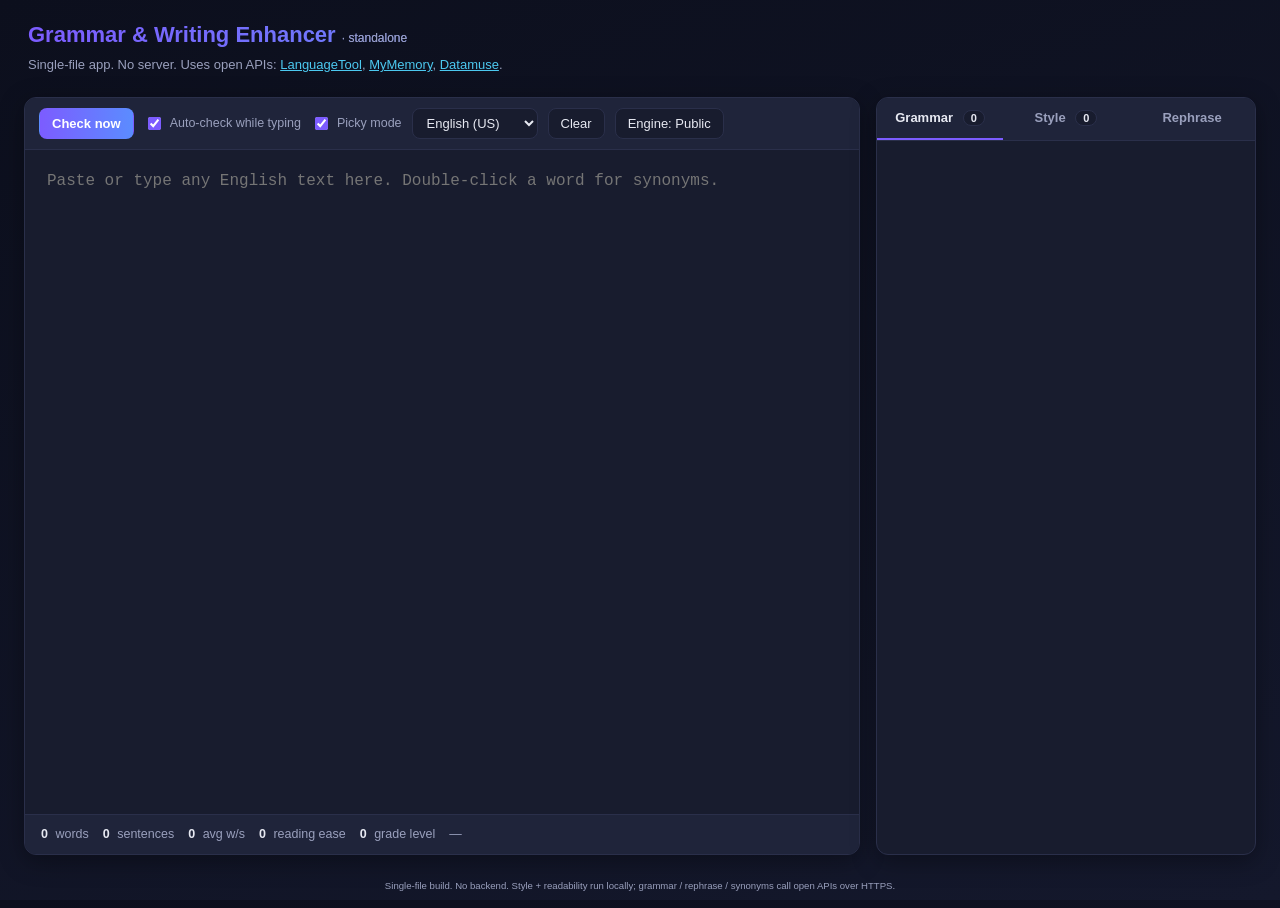
==== standalone.html @ fa560302 "Push2" ====
<!doctype html>
<html lang="en">
<head>
<meta charset="utf-8" />
<meta name="viewport" content="width=device-width, initial-scale=1" />
<title>Grammar &amp; Writing Enhancer (Standalone)</title>
<style>
  :root {
    --bg: #0f1220; --panel: #181c2e; --panel-2: #1f243a; --border: #2a2f4a;
    --text: #e7e9f2; --muted: #9aa0bd; --accent: #7c5cff; --accent-2: #4cc9f0;
    --err: #ff6b6b; --warn: #ffb84c; --style: #4cc9f0; --ok: #4ade80;
    --shadow: 0 6px 24px rgba(0,0,0,.35);
  }
  * { box-sizing: border-box; }
  html, body { margin:0; height:100%; background:linear-gradient(160deg,#0c0f1d,#14182c); color:var(--text);
    font:14px/1.5 -apple-system,BlinkMacSystemFont,"Segoe UI",Roboto,Helvetica,Arial,sans-serif; }
  a { color: var(--accent-2); }
  header { padding: 18px 28px 6px; }
  header h1 { margin:0; font-size:22px; background:linear-gradient(90deg,var(--accent),var(--accent-2));
    -webkit-background-clip:text; background-clip:text; color:transparent; }
  header .subtitle { margin:4px 0 0; color:var(--muted); font-size:13px; }

  main { display:grid; grid-template-columns: 1fr 380px; gap:16px; padding:16px 24px;
    height: calc(100vh - 110px); min-height: 480px; }

  .editor-pane, .sidebar { background:var(--panel); border:1px solid var(--border);
    border-radius:12px; box-shadow:var(--shadow); overflow:hidden; display:flex; flex-direction:column; }

  .toolbar { display:flex; align-items:center; gap:10px; flex-wrap:wrap; padding:10px 14px;
    border-bottom:1px solid var(--border); background:var(--panel-2); }

  button { background:var(--panel); color:var(--text); border:1px solid var(--border);
    border-radius:8px; padding:7px 12px; font-size:13px; cursor:pointer; transition:.15s; }
  button:hover { background:#232847; }
  button.primary { background:linear-gradient(90deg,var(--accent),#5b8cff); border-color:transparent;
    color:white; font-weight:600; }
  button.primary:hover { filter:brightness(1.1); }
  button.full { width:100%; }
  select { background:var(--panel); color:var(--text); border:1px solid var(--border);
    border-radius:8px; padding:6px 10px; font-size:13px; }
  .switch { display:inline-flex; align-items:center; gap:6px; font-size:12.5px; color:var(--muted);
    cursor:pointer; user-select:none; }
  .switch input { accent-color: var(--accent); }
  .status { margin-left:auto; font-size:12px; color:var(--muted); min-height:1em; }
  .status.error { color:var(--err); } .status.ok { color:var(--ok); }

  .editor-wrap { position:relative; flex:1; overflow:hidden; }
  #editor, .highlights { position:absolute; inset:0; margin:0; padding:18px 22px;
    font:16px/1.65 ui-monospace,SFMono-Regular,"Cascadia Code",Consolas,monospace;
    white-space:pre-wrap; word-wrap:break-word; overflow:auto; }
  #editor { background:transparent; color:var(--text); border:none; resize:none; outline:none;
    z-index:2; caret-color:var(--accent-2); }
  .highlights { z-index:1; color:transparent; pointer-events:none; }
  .highlights mark { border-radius:3px; padding:0; background:transparent;
    border-bottom:2px solid var(--warn); color:transparent; }
  .highlights mark.err { border-bottom-color:var(--err); background:rgba(255,107,107,.10); }
  .highlights mark.warn { border-bottom-color:var(--warn); background:rgba(255,184,76,.10); }
  .highlights mark.style { border-bottom-color:var(--style); background:rgba(76,201,240,.10); }

  .metrics { display:flex; flex-wrap:wrap; gap:14px; padding:10px 16px; border-top:1px solid var(--border);
    background:var(--panel-2); font-size:12.5px; color:var(--muted); }
  .metric b { color:var(--text); margin-right:4px; }

  .tabs { display:flex; border-bottom:1px solid var(--border); background:var(--panel-2); }
  .tab { flex:1; border:none; background:transparent; border-radius:0; padding:12px; font-weight:600;
    color:var(--muted); border-bottom:2px solid transparent; }
  .tab.active { color:var(--text); border-bottom-color:var(--accent); }
  .badge { display:inline-block; min-width:22px; margin-left:6px; padding:1px 7px; border-radius:999px;
    background:var(--panel); border:1px solid var(--border); font-size:11px; color:var(--text); }

  .suggestions { flex:1; overflow:auto; padding:10px; }
  .suggestions.hidden { display:none; }

  .suggestion { padding:10px 12px; margin-bottom:8px; border:1px solid var(--border);
    border-left:3px solid var(--warn); border-radius:8px; background:var(--panel-2); cursor:pointer;
    transition:.15s; }
  .suggestion:hover { background:#242947; }
  .suggestion.err { border-left-color:var(--err); }
  .suggestion.warn { border-left-color:var(--warn); }
  .suggestion.style { border-left-color:var(--style); }
  .suggestion .cat { display:inline-block; font-size:10.5px; text-transform:uppercase;
    letter-spacing:.05em; color:var(--muted); margin-bottom:4px; }
  .suggestion .msg { font-size:13.5px; line-height:1.45; }
  .suggestion .orig { display:inline-block; margin-top:6px; padding:2px 6px;
    background:rgba(255,107,107,.12); border-radius:4px;
    font-family:ui-monospace,monospace; font-size:12px; }
  .suggestion .repls { margin-top:8px; display:flex; flex-wrap:wrap; gap:6px; }
  .suggestion .repl { font-size:12px; padding:3px 9px; background:var(--panel);
    border:1px solid var(--border); border-radius:999px; cursor:pointer; }
  .suggestion .repl:hover { background:var(--accent); color:white; border-color:var(--accent); }

  .empty { text-align:center; color:var(--muted); padding:30px 16px; font-size:13px; }
  .empty .ok-icon { font-size:32px; display:block; margin-bottom:8px; }

  .style-bar { display:flex; flex-wrap:wrap; gap:6px; margin-bottom:10px; }
  .style-btn { font-size:12px; padding:5px 10px; border-radius:999px; }
  .style-btn.active { background:var(--accent); border-color:var(--accent); color:white; }
  .hint { font-size:12px; color:var(--muted); margin:8px 2px 12px; }
  .rephrase-card { padding:12px 14px; margin-bottom:10px; border:1px solid var(--border);
    border-left:3px solid var(--accent-2); border-radius:8px; background:var(--panel-2); }
  .rephrase-card.err { border-left-color:var(--err); }
  .rephrase-card.unchanged { border-left-color:var(--warn); opacity:.85; }
  .rephrase-card .style-label { display:inline-block; font-size:10.5px; text-transform:uppercase;
    letter-spacing:.06em; color:var(--muted); margin-bottom:6px; }
  .rephrase-card .text { font-size:14px; line-height:1.55; white-space:pre-wrap; }
  .rephrase-card .actions { display:flex; gap:6px; margin-top:8px; }
  .rephrase-card .actions button { font-size:12px; padding:4px 10px; }
  .spinner { text-align:center; padding:18px; color:var(--muted); font-size:13px; }

  .popup { position:fixed; z-index:100; min-width:220px; max-width:320px;
    background:var(--panel-2); border:1px solid var(--border); border-radius:10px;
    box-shadow:var(--shadow); overflow:hidden; }
  .popup.hidden { display:none; }
  .popup-head { display:flex; align-items:center; justify-content:space-between;
    padding:8px 12px; background:var(--panel); border-bottom:1px solid var(--border); font-weight:600; }
  .popup-head button { background:transparent; border:none; color:var(--muted); font-size:18px;
    cursor:pointer; padding:0 4px; }
  .popup-body { padding:10px 12px; max-height:280px; overflow:auto; }
  .popup-body .group-label { display:block; font-size:10.5px; text-transform:uppercase;
    letter-spacing:.05em; color:var(--muted); margin:6px 0 4px; }
  .popup-body .syn-chip { display:inline-block; margin:2px 4px 2px 0; padding:3px 9px;
    background:var(--panel); border:1px solid var(--border); border-radius:999px;
    font-size:12px; cursor:pointer; }
  .popup-body .syn-chip:hover { background:var(--accent); border-color:var(--accent); color:white; }
  .popup-body .syn-empty { color:var(--muted); font-size:12.5px; }

  /* Hover tooltip for grammar/style underlines */
  .tooltip { position:fixed; z-index:200; max-width:340px; padding:10px 12px;
    background:#0b0e1a; border:1px solid var(--border); border-radius:10px;
    box-shadow:var(--shadow); font-size:12.5px; line-height:1.45;
    pointer-events:auto; }
  .tooltip.hidden { display:none; }
  .tooltip .tt-cat { display:inline-block; font-size:10px; text-transform:uppercase;
    letter-spacing:.05em; color:var(--muted); margin-bottom:4px; }
  .tooltip .tt-msg { color:var(--text); }
  .tooltip .tt-repls { margin-top:8px; display:flex; flex-wrap:wrap; gap:5px; }
  .tooltip .tt-repl { font-size:11.5px; padding:2px 8px; background:var(--panel);
    border:1px solid var(--border); border-radius:999px; cursor:pointer; }
  .tooltip .tt-repl:hover { background:var(--accent); border-color:var(--accent); color:white; }
  .tooltip.err   { border-left:3px solid var(--err); }
  .tooltip.warn  { border-left:3px solid var(--warn); }
  .tooltip.style { border-left:3px solid var(--style); }

  footer { padding:6px 28px 14px; color:var(--muted); font-size:11.5px; text-align:center; }
</style>
</head>
<body>
<header>
  <h1>Grammar &amp; Writing Enhancer <small style="font-size:12px;color:var(--muted);font-weight:400;">· standalone</small></h1>
  <p class="subtitle">
    Single-file app. No server. Uses open APIs:
    <a href="https://languagetool.org/" target="_blank" rel="noopener">LanguageTool</a>,
    <a href="https://mymemory.translated.net/" target="_blank" rel="noopener">MyMemory</a>,
    <a href="https://www.datamuse.com/api/" target="_blank" rel="noopener">Datamuse</a>.
  </p>
</header>

<main>
  <section class="editor-pane">
    <div class="toolbar">
      <button id="checkBtn" class="primary">Check now</button>
      <label class="switch"><input type="checkbox" id="autoCheck" checked /> <span>Auto-check while typing</span></label>
      <label class="switch"><input type="checkbox" id="picky" checked /> <span>Picky mode</span></label>
      <select id="language" title="Language">
        <option value="en-US" selected>English (US)</option>
        <option value="en-GB">English (UK)</option>
        <option value="en-IN">English (India)</option>
        <option value="en-AU">English (AU)</option>
        <option value="en-CA">English (CA)</option>
      </select>
      <button id="clearBtn">Clear</button>
      <button id="engineBtn" title="Change grammar engine">Engine: Public</button>
      <span id="status" class="status"></span>
    </div>
    <div class="editor-wrap">
      <div id="highlights" class="highlights" aria-hidden="true"></div>
      <textarea id="editor" placeholder="Paste or type any English text here. Double-click a word for synonyms." spellcheck="false"></textarea>
    </div>
    <div class="metrics">
      <span class="metric"><b id="m-words">0</b> words</span>
      <span class="metric"><b id="m-sent">0</b> sentences</span>
      <span class="metric"><b id="m-avg">0</b> avg w/s</span>
      <span class="metric"><b id="m-ease">0</b> reading ease</span>
      <span class="metric"><b id="m-grade">0</b> grade level</span>
      <span class="metric" id="m-level">—</span>
    </div>
  </section>

  <aside class="sidebar">
    <div class="tabs">
      <button class="tab active" data-tab="grammar">Grammar <span id="grammarCount" class="badge">0</span></button>
      <button class="tab" data-tab="style">Style <span id="styleCount" class="badge">0</span></button>
      <button class="tab" data-tab="rephrase">Rephrase</button>
    </div>
    <div id="grammarList" class="suggestions"></div>
    <div id="styleList" class="suggestions hidden"></div>
    <div id="rephrasePanel" class="suggestions hidden">
      <div class="style-bar">
        <button class="style-btn active" data-style="standard">Standard</button>
        <button class="style-btn" data-style="fluent">Fluent</button>
        <button class="style-btn" data-style="formal">Formal</button>
        <button class="style-btn" data-style="simple">Simple</button>
        <button class="style-btn" data-style="creative">Creative</button>
      </div>
      <button id="rephraseBtn" class="primary full">Rephrase selection or full text</button>
      <p class="hint">Select text first, or leave nothing selected to rephrase the whole editor. Double-click a word for synonyms.</p>
      <div id="rephraseResults"></div>
    </div>
  </aside>
</main>

<div id="synonymPopup" class="popup hidden">
  <div class="popup-head"><span id="popupWord"></span><button id="popupClose" title="Close">×</button></div>
  <div id="popupBody" class="popup-body">Loading…</div>
</div>

<div id="tooltip" class="tooltip hidden"></div>

<footer>
  <small>Single-file build. No backend. Style + readability run locally; grammar / rephrase / synonyms call open APIs over HTTPS.</small>
</footer>

<script>
// ============================================================================
// DOM refs
// ============================================================================
const editor = document.getElementById("editor");
const highlights = document.getElementById("highlights");
const checkBtn = document.getElementById("checkBtn");
const clearBtn = document.getElementById("clearBtn");
const autoCheck = document.getElementById("autoCheck");
const pickyCb = document.getElementById("picky");
const langSel = document.getElementById("language");
const statusEl = document.getElementById("status");
const grammarList = document.getElementById("grammarList");
const styleList = document.getElementById("styleList");
const grammarCount = document.getElementById("grammarCount");
const styleCount = document.getElementById("styleCount");
const mWords = document.getElementById("m-words");
const mSent = document.getElementById("m-sent");
const mAvg = document.getElementById("m-avg");
const mEase = document.getElementById("m-ease");
const mGrade = document.getElementById("m-grade");
const mLevel = document.getElementById("m-level");
const rephrasePanel = document.getElementById("rephrasePanel");
const rephraseBtn = document.getElementById("rephraseBtn");
const rephraseResults = document.getElementById("rephraseResults");
const styleBtns = document.querySelectorAll(".style-btn");
const synonymPopup = document.getElementById("synonymPopup");
const popupWord = document.getElementById("popupWord");
const popupBody = document.getElementById("popupBody");
const popupClose = document.getElementById("popupClose");
const tooltip = document.getElementById("tooltip");

const state = { grammar: [], style: [] };
const activeStyles = new Set(["standard"]);

// ============================================================================
// Endpoints (all CORS-enabled)
// ============================================================================
const LT_PUBLIC = "https://api.languagetool.org/v2/check";
const LT_LOCAL_DEFAULT = "http://localhost:8081/v2/check";
const MM_URL = "https://api.mymemory.translated.net/get";
const DM_URL = "https://api.datamuse.com/words";

// Engine config persisted in localStorage
let ltConfig = (() => {
  try { return JSON.parse(localStorage.getItem("ltConfig")) || {}; }
  catch { return {}; }
})();

// Safety: if the page is loaded over HTTPS but the saved local URL is HTTP
// (e.g. http://localhost:8081), the browser blocks the call as "mixed content".
// Reset to public in that case and warn the user.
let ltAutoReverted = false;
if (
  ltConfig.mode === "local" &&
  location.protocol === "https:" &&
  (ltConfig.url || "").startsWith("http://")
) {
  ltAutoReverted = true;
  ltConfig = { mode: "public" };
  try { localStorage.setItem("ltConfig", JSON.stringify(ltConfig)); } catch {}
}
function ltUrl() {
  if (ltConfig.mode === "local") return ltConfig.url || LT_LOCAL_DEFAULT;
  return LT_PUBLIC;
}
function refreshEngineButton() {
  const btn = document.getElementById("engineBtn");
  if (!btn) return;
  btn.textContent = "Engine: " + (ltConfig.mode === "local" ? "Local" : "Public");
  btn.title = ltConfig.mode === "local"
    ? `Local LanguageTool: ${ltConfig.url || LT_LOCAL_DEFAULT}`
    : "Free public LanguageTool API (20 req/min limit)";
}

// ============================================================================
// Tabs
// ============================================================================
document.querySelectorAll(".tab").forEach((t) => {
  t.addEventListener("click", () => {
    document.querySelectorAll(".tab").forEach((x) => x.classList.remove("active"));
    t.classList.add("active");
    const w = t.dataset.tab;
    grammarList.classList.toggle("hidden", w !== "grammar");
    styleList.classList.toggle("hidden", w !== "style");
    rephrasePanel.classList.toggle("hidden", w !== "rephrase");
  });
});

// ============================================================================
// Helpers
// ============================================================================
function escapeHtml(s) {
  return s.replace(/&/g, "&amp;").replace(/</g, "&lt;").replace(/>/g, "&gt;").replace(/"/g, "&quot;");
}
function severityFor(m) {
  if (m._kind === "style") return "style";
  const t = (m.issueType || "").toLowerCase();
  if (t === "misspelling" || t === "grammar") return "err";
  return "warn";
}
editor.addEventListener("scroll", () => {
  highlights.scrollTop = editor.scrollTop;
  highlights.scrollLeft = editor.scrollLeft;
});

function renderHighlights(text, items) {
  const ranges = items
    .map((m) => ({ start: m.offset, end: m.offset + m.length, cls: severityFor(m) }))
    .filter((r) => r.end > r.start && r.start >= 0 && r.end <= text.length)
    .sort((a, b) => a.start - b.start || b.end - a.end);

  const accepted = [];
  let cursor = -1;
  for (const r of ranges) {
    if (r.start >= cursor) { accepted.push(r); cursor = r.end; }
  }
  let html = "", pos = 0;
  for (const r of accepted) {
    html += escapeHtml(text.slice(pos, r.start));
    html += `<mark class="${r.cls}">${escapeHtml(text.slice(r.start, r.end))}</mark>`;
    pos = r.end;
  }
  highlights.innerHTML = html + escapeHtml(text.slice(pos)) + "\n";
}

function applyReplacement(offset, length, value) {
  editor.value = editor.value.slice(0, offset) + value + editor.value.slice(offset + length);
  editor.focus();
  editor.selectionStart = editor.selectionEnd = offset + value.length;
  scheduleCheck(50);
}

function renderSuggestionList(target, items, opts) {
  target.innerHTML = "";
  if (!items.length) {
    target.innerHTML = `<div class="empty"><span class="ok-icon">✓</span>${opts.emptyMsg}</div>`;
    return;
  }
  for (const m of items) {
    const card = document.createElement("div");
    card.className = `suggestion ${severityFor(m)}`;
    const orig = editor.value.slice(m.offset, m.offset + m.length);
    const repls = (m.replacements || []).map(
      (r) => `<span class="repl" data-r="${escapeHtml(r)}">${escapeHtml(r)}</span>`
    ).join("");
    card.innerHTML = `
      <div class="cat">${escapeHtml(m.category || m.type || "issue")}</div>
      <div class="msg">${escapeHtml(m.message || "")}</div>
      ${orig ? `<div class="orig">${escapeHtml(orig)}</div>` : ""}
      ${repls ? `<div class="repls">${repls}</div>` : ""}
    `;
    card.addEventListener("click", (e) => {
      const chip = e.target.closest(".repl");
      if (chip) { applyReplacement(m.offset, m.length, chip.dataset.r); return; }
      editor.focus();
      editor.setSelectionRange(m.offset, m.offset + m.length);
    });
    target.appendChild(card);
  }
}

// ============================================================================
// Local style heuristics (ported from Python)
// ============================================================================
const WEASEL = ["many","various","very","fairly","several","extremely","exceedingly","quite",
  "remarkably","few","surprisingly","mostly","largely","huge","tiny","excellent",
  "interestingly","really","actually","basically","literally","just","perhaps","maybe","somewhat"];
const WORDY = {
  "a large number of":"many","a majority of":"most","a number of":"several",
  "at this point in time":"now","due to the fact that":"because","in order to":"to",
  "in spite of the fact that":"although","in the event that":"if",
  "in the process of":"(omit)","it is important to note that":"(omit)",
  "the fact that":"that","with regard to":"about","with the exception of":"except",
  "for the purpose of":"for","on a regular basis":"regularly","in close proximity to":"near",
  "make a decision":"decide","give consideration to":"consider","has the ability to":"can",
  "is able to":"can"
};
const PASSIVE_RE = /\b(?:am|is|are|was|were|be|been|being|got|gotten)\s+(?:\w+ly\s+)?(\w+ed|known|done|made|said|seen|gone|taken|given|written|shown|held|kept|brought|thought|told|left)\b/gi;
const ADVERB_RE = /\b([A-Za-z]{4,}ly)\b/g;
const ADVERB_OK = new Set(["early","only","family","reply","supply","apply","imply","comply","rely","july","italy","holy","ugly","silly","jelly","ally","assembly","anomaly","monopoly"]);
const SENT_SPLIT = /(?<=[.!?])\s+(?=[A-Z"'])/;

function runStyleChecks(text) {
  const out = [];
  const lower = text.toLowerCase();
  for (const phrase in WORDY) {
    const re = new RegExp(`\\b${phrase.replace(/[.*+?^${}()|[\]\\]/g, "\\$&")}\\b`, "g");
    let m;
    while ((m = re.exec(lower)) !== null) {
      const r = WORDY[phrase];
      out.push({ type:"wordy", offset:m.index, length:phrase.length,
        message:`Wordy phrase — consider “${r}”.`,
        replacements: r === "(omit)" ? [] : [r] });
    }
  }
  for (const w of WEASEL) {
    const re = new RegExp(`\\b${w}\\b`, "gi");
    let m;
    while ((m = re.exec(text)) !== null) {
      out.push({ type:"weasel", offset:m.index, length:w.length,
        message:`“${w}” is vague filler — consider removing or replacing.`, replacements:[] });
    }
  }
  let m;
  PASSIVE_RE.lastIndex = 0;
  while ((m = PASSIVE_RE.exec(text)) !== null) {
    out.push({ type:"passive", offset:m.index, length:m[0].length,
      message:"Passive voice — rewrite in active voice for clarity.", replacements:[] });
  }
  ADVERB_RE.lastIndex = 0;
  while ((m = ADVERB_RE.exec(text)) !== null) {
    if (ADVERB_OK.has(m[1].toLowerCase())) continue;
    out.push({ type:"adverb", offset:m.index, length:m[1].length,
      message:`Adverb “${m[1]}” — strong verbs often work better.`, replacements:[] });
  }
  let pos = 0;
  for (const s of text.split(SENT_SPLIT)) {
    const wc = s.trim().split(/\s+/).filter(Boolean).length;
    if (wc >= 25) {
      out.push({ type:"long-sentence", offset:pos, length:s.length,
        message:`Long sentence (${wc} words) — consider splitting.`, replacements:[] });
    }
    pos += s.length + 1;
  }
  out.sort((a,b) => a.offset - b.offset || a.length - b.length);
  return out;
}

// ============================================================================
// Readability
// ============================================================================
function countSyllables(word) {
  word = word.toLowerCase().replace(/[^a-z]/g, "");
  if (!word) return 0;
  let count = 0, prev = false;
  for (const c of word) {
    const v = "aeiouy".includes(c);
    if (v && !prev) count++;
    prev = v;
  }
  if (word.endsWith("e") && count > 1) count--;
  return Math.max(count, 1);
}

function computeMetrics(text) {
  const words = (text.match(/\b[\w']+\b/g) || []);
  const sentences = text.trim().split(SENT_SPLIT).filter((s) => s.trim());
  const syl = words.reduce((s, w) => s + countSyllables(w), 0);
  if (!words.length || !sentences.length) {
    return { words:words.length, sentences:sentences.length,
      avgWordsPerSentence:0, fleschReadingEase:0, fleschKincaidGrade:0, readingLevel:"—" };
  }
  const aw = words.length / sentences.length;
  const asw = syl / words.length;
  const flesch = 206.835 - 1.015 * aw - 84.6 * asw;
  const fk = 0.39 * aw + 11.8 * asw - 15.59;
  let level;
  if (flesch >= 90) level = "Very easy (5th grade)";
  else if (flesch >= 80) level = "Easy (6th grade)";
  else if (flesch >= 70) level = "Fairly easy (7th grade)";
  else if (flesch >= 60) level = "Plain English (8th–9th)";
  else if (flesch >= 50) level = "Fairly difficult (10th–12th)";
  else if (flesch >= 30) level = "Difficult (college)";
  else level = "Very difficult (college grad)";
  return {
    words: words.length, sentences: sentences.length,
    avgWordsPerSentence: Math.round(aw * 10) / 10,
    fleschReadingEase: Math.round(flesch * 10) / 10,
    fleschKincaidGrade: Math.round(fk * 10) / 10,
    readingLevel: level,
  };
}

function renderMetrics(m) {
  mWords.textContent = m.words ?? 0;
  mSent.textContent = m.sentences ?? 0;
  mAvg.textContent = m.avgWordsPerSentence ?? 0;
  mEase.textContent = m.fleschReadingEase ?? 0;
  mGrade.textContent = m.fleschKincaidGrade ?? 0;
  mLevel.textContent = m.readingLevel ?? "—";
}

// ============================================================================
// LanguageTool grammar (browser -> public CORS-enabled API)
// ============================================================================
async function checkGrammar(text, language, picky) {
  const params = new URLSearchParams();
  params.set("text", text);
  params.set("language", language);
  params.set("enabledOnly", "false");
  if (picky) params.set("level", "picky");
  const res = await fetch(ltUrl(), {
    method: "POST",
    headers: { "Content-Type": "application/x-www-form-urlencoded", "Accept": "application/json" },
    body: params.toString(),
  });
  if (!res.ok) throw new Error(`LanguageTool error ${res.status}`);
  const data = await res.json();
  return (data.matches || []).map((m) => ({
    message: m.message,
    offset: m.offset,
    length: m.length,
    replacements: (m.replacements || []).slice(0, 6).map((r) => r.value),
    category: m.rule?.category?.name,
    issueType: m.rule?.issueType || "misspelling",
  }));
}

// ============================================================================
// Check pipeline
// ============================================================================
async function runCheck() {
  const text = editor.value;
  if (!text.trim()) {
    state.grammar = []; state.style = [];
    renderHighlights("", []);
    renderSuggestionList(grammarList, [], { emptyMsg: "No text to check." });
    renderSuggestionList(styleList, [], { emptyMsg: "No text to check." });
    renderMetrics({});
    grammarCount.textContent = "0"; styleCount.textContent = "0";
    statusEl.textContent = ""; return;
  }
  statusEl.textContent = "Checking…"; statusEl.className = "status";

  // Style + metrics are local and instant
  state.style = runStyleChecks(text).map((s) => ({ ...s, _kind: "style" }));
  renderMetrics(computeMetrics(text));

  try {
    state.grammar = await checkGrammar(text, langSel.value, pickyCb.checked);
    statusEl.textContent = `Checked · ${langSel.value}`;
    statusEl.className = "status ok";
  } catch (err) {
    state.grammar = [];
    statusEl.textContent = `Grammar API failed: ${err.message}`;
    statusEl.className = "status error";
  }

  renderHighlights(text, [...state.grammar, ...state.style]);
  renderSuggestionList(grammarList, state.grammar, { emptyMsg: "No grammar or spelling issues found." });
  renderSuggestionList(styleList, state.style, { emptyMsg: "No style suggestions — looks tight!" });
  grammarCount.textContent = state.grammar.length;
  styleCount.textContent = state.style.length;
  rebuildIssueIndex();
}

let debounceTimer = null;
function scheduleCheck(delay = 900) {
  if (!autoCheck.checked) return;
  clearTimeout(debounceTimer);
  debounceTimer = setTimeout(runCheck, delay);
}

editor.addEventListener("input", () => {
  renderHighlights(editor.value, [...state.grammar, ...state.style].filter(
    (m) => m.offset + m.length <= editor.value.length
  ));
  scheduleCheck();
});
checkBtn.addEventListener("click", () => runCheck());
clearBtn.addEventListener("click", () => { editor.value = ""; runCheck(); });
pickyCb.addEventListener("change", () => editor.value && runCheck());
langSel.addEventListener("change", () => editor.value && runCheck());

// ============================================================================
// Rephrase — browser back-translation via MyMemory
// ============================================================================
const STYLES = {
  standard: { pivots:["fr"],       post:null,     label:"Standard" },
  fluent:   { pivots:["de"],       post:null,     label:"Fluent" },
  formal:   { pivots:["it"],       post:"formal", label:"Formal" },
  simple:   { pivots:["es"],       post:"simple", label:"Simple" },
  creative: { pivots:["pt","nl"],  post:null,     label:"Creative" },
};
const FORMAL_EXPANSIONS = {
  "can't":"cannot","won't":"will not","shan't":"shall not","don't":"do not","doesn't":"does not",
  "didn't":"did not","isn't":"is not","aren't":"are not","wasn't":"was not","weren't":"were not",
  "hasn't":"has not","haven't":"have not","hadn't":"had not","wouldn't":"would not",
  "shouldn't":"should not","couldn't":"could not","mightn't":"might not","mustn't":"must not",
  "i'm":"I am","you're":"you are","we're":"we are","they're":"they are","he's":"he is",
  "she's":"she is","it's":"it is","that's":"that is","what's":"what is","i'll":"I will",
  "you'll":"you will","we'll":"we will","they'll":"they will","i'd":"I would","you'd":"you would",
  "i've":"I have","you've":"you have","we've":"we have","they've":"they have",
  "gonna":"going to","wanna":"want to","kinda":"kind of","sorta":"sort of",
};
const SIMPLE_SWAPS = {
  "utilize":"use","utilized":"used","utilization":"use","commence":"start","commenced":"started",
  "terminate":"end","terminated":"ended","endeavor":"try","assist":"help","assistance":"help",
  "demonstrate":"show","subsequently":"later","nevertheless":"still","therefore":"so",
  "accordingly":"so","regarding":"about","numerous":"many","sufficient":"enough",
  "obtain":"get","purchase":"buy","facilitate":"help","implement":"do",
  "approximately":"about","consequently":"so",
};

async function translate(text, source, target) {
  const url = `${MM_URL}?q=${encodeURIComponent(text)}&langpair=${source}|${target}`;
  const res = await fetch(url);
  if (!res.ok) throw new Error(`MyMemory ${res.status}`);
  const data = await res.json();
  const out = (data.responseData?.translatedText || "").trim();
  if (!out || /^MYMEMORY WARNING|^QUERY LENGTH/i.test(out)) {
    throw new Error(data.responseDetails || "Empty translation");
  }
  return out;
}
async function backTranslate(text, pivots) {
  let cur = text, src = "en";
  for (const p of pivots) { cur = await translate(cur, src, p); src = p; }
  return await translate(cur, src, "en");
}
function applyStylePost(text, mode) {
  if (mode === "formal") {
    for (const [k, v] of Object.entries(FORMAL_EXPANSIONS)) {
      text = text.replace(new RegExp(`\\b${k.replace(/'/g, "['’]")}\\b`, "gi"), v);
    }
  } else if (mode === "simple") {
    for (const [k, v] of Object.entries(SIMPLE_SWAPS)) {
      text = text.replace(new RegExp(`\\b${k}\\b`, "gi"), v);
    }
  }
  text = text.replace(/\s+([,.;:!?])/g, "$1").replace(/\s{2,}/g, " ").trim();
  if (text && text[0] !== text[0].toUpperCase()) text = text[0].toUpperCase() + text.slice(1);
  return text;
}

styleBtns.forEach((b) => {
  b.addEventListener("click", () => {
    const s = b.dataset.style;
    if (activeStyles.has(s) && activeStyles.size > 1) {
      activeStyles.delete(s); b.classList.remove("active");
    } else {
      activeStyles.add(s); b.classList.add("active");
    }
  });
});

rephraseBtn.addEventListener("click", async () => {
  const selStart = editor.selectionStart, selEnd = editor.selectionEnd;
  const text = (selEnd > selStart ? editor.value.slice(selStart, selEnd) : editor.value).trim();
  if (!text) { rephraseResults.innerHTML = `<div class="empty">Type or select some text first.</div>`; return; }
  if (text.length > 1500) {
    rephraseResults.innerHTML = `<div class="empty">Text too long (${text.length} chars). Limit 1500.</div>`; return;
  }

  rephraseResults.innerHTML = `<div class="spinner">Rephrasing… (uses MyMemory open API)</div>`;
  rephraseBtn.disabled = true;

  const tasks = [...activeStyles].map(async (style) => {
    const cfg = STYLES[style];
    try {
      let out = await backTranslate(text, cfg.pivots);
      out = applyStylePost(out, cfg.post);
      return { style, label: cfg.label, text: out, unchanged: out.toLowerCase() === text.toLowerCase() };
    } catch (err) {
      return { style, label: cfg.label, text: "", error: err.message };
    }
  });
  const results = await Promise.all(tasks);

  rephraseResults.innerHTML = "";
  for (const r of results) {
    const card = document.createElement("div");
    let cls = "rephrase-card";
    if (r.error) cls += " err"; else if (r.unchanged) cls += " unchanged";
    card.className = cls;
    card.innerHTML = `
      <div class="style-label">${escapeHtml(r.label)}${r.unchanged ? " · no change" : ""}</div>
      <div class="text">${escapeHtml(r.error ? `⚠ ${r.error}` : r.text)}</div>
      ${r.error ? "" : `<div class="actions"><button data-act="replace">Replace</button><button data-act="copy">Copy</button></div>`}
    `;
    card.addEventListener("click", (e) => {
      const act = e.target.closest("button")?.dataset.act;
      if (act === "replace") {
        if (selEnd > selStart) editor.setRangeText(r.text, selStart, selEnd, "end");
        else editor.value = r.text;
        editor.focus();
        scheduleCheck(100);
      } else if (act === "copy") {
        navigator.clipboard.writeText(r.text).catch(() => {});
        e.target.textContent = "Copied!";
        setTimeout(() => (e.target.textContent = "Copy"), 1200);
      }
    });
    rephraseResults.appendChild(card);
  }
  rephraseBtn.disabled = false;
});

// ============================================================================
// Synonyms popup — Datamuse open API
// ============================================================================
function findWordAt(text, pos) {
  if (pos < 0 || pos > text.length) return null;
  const isW = (c) => /[A-Za-z'-]/.test(c || "");
  let s = pos, e = pos;
  if (!isW(text[s]) && s > 0 && isW(text[s - 1])) s--;
  if (!isW(text[s])) return null;
  while (s > 0 && isW(text[s - 1])) s--;
  while (e < text.length && isW(text[e])) e++;
  const word = text.slice(s, e).replace(/^[-']+|[-']+$/g, "");
  return word ? { word, start: s, end: e } : null;
}

function showPopupNear(x, y) {
  synonymPopup.classList.remove("hidden");
  const r = synonymPopup.getBoundingClientRect();
  synonymPopup.style.left = Math.min(x, window.innerWidth - r.width - 10) + "px";
  synonymPopup.style.top = Math.min(y + 16, window.innerHeight - r.height - 10) + "px";
}

async function openSynonyms(word, x, y, range) {
  popupWord.textContent = word;
  popupBody.innerHTML = `<div class="spinner">Looking up…</div>`;
  showPopupNear(x, y);
  try {
    const [synRes, mlRes] = await Promise.all([
      fetch(`${DM_URL}?rel_syn=${encodeURIComponent(word.toLowerCase())}&max=12`),
      fetch(`${DM_URL}?ml=${encodeURIComponent(word.toLowerCase())}&max=12`),
    ]);
    const syn = (await synRes.json()).map((w) => w.word);
    const seen = new Set(syn);
    const rel = (await mlRes.json())
      .map((w) => w.word).filter((w) => w !== word.toLowerCase() && !seen.has(w)).slice(0, 8);
    const chips = (arr) => arr.map((w) =>
      `<span class="syn-chip" data-r="${escapeHtml(w)}">${escapeHtml(w)}</span>`).join("");
    let html = "";
    if (syn.length) html += `<span class="group-label">Synonyms</span>${chips(syn)}`;
    if (rel.length) html += `<span class="group-label">Related</span>${chips(rel)}`;
    if (!syn.length && !rel.length) html = `<div class="syn-empty">No synonyms found.</div>`;
    popupBody.innerHTML = html;
    popupBody.querySelectorAll(".syn-chip").forEach((chip) => {
      chip.addEventListener("click", () => {
        const rep = chip.dataset.r;
        const orig = editor.value.slice(range.start, range.end);
        const cased = orig[0] === orig[0].toUpperCase()
          ? rep[0].toUpperCase() + rep.slice(1) : rep;
        editor.setRangeText(cased, range.start, range.end, "end");
        synonymPopup.classList.add("hidden");
        editor.focus(); scheduleCheck(100);
      });
    });
  } catch (err) {
    popupBody.innerHTML = `<div class="syn-empty">⚠ ${escapeHtml(err.message)}</div>`;
  }
}

editor.addEventListener("dblclick", (e) => {
  const hit = findWordAt(editor.value, editor.selectionStart);
  if (hit) openSynonyms(hit.word, e.clientX, e.clientY, hit);
});
popupClose.addEventListener("click", () => synonymPopup.classList.add("hidden"));
document.addEventListener("click", (e) => {
  if (!synonymPopup.contains(e.target) && e.target !== editor) synonymPopup.classList.add("hidden");
});
document.addEventListener("keydown", (e) => { if (e.key === "Escape") synonymPopup.classList.add("hidden"); });

// ============================================================================
// Hover tooltips for underlined issues
// ============================================================================
// Map char offset -> issue (first match wins). Rebuilt after every check.
let issueIndex = [];

function rebuildIssueIndex() {
  issueIndex = [...state.grammar, ...state.style]
    .slice()
    .sort((a, b) => a.offset - b.offset || a.length - b.length);
}

function findIssueAtOffset(off) {
  for (const m of issueIndex) {
    if (off >= m.offset && off < m.offset + m.length) return m;
  }
  return null;
}

// Build a hidden mirror div that mimics the textarea's text layout so we can
// measure pixel position of every character index.
let mirror = null;
function ensureMirror() {
  if (mirror) return mirror;
  mirror = document.createElement("div");
  const cs = getComputedStyle(editor);
  Object.assign(mirror.style, {
    position: "absolute", visibility: "hidden", whiteSpace: "pre-wrap",
    wordWrap: "break-word", top: "0", left: "-9999px",
    font: cs.font, lineHeight: cs.lineHeight, letterSpacing: cs.letterSpacing,
    padding: cs.padding, border: cs.border, boxSizing: cs.boxSizing,
    width: editor.clientWidth + "px",
  });
  document.body.appendChild(mirror);
  return mirror;
}

function offsetFromMouse(clientX, clientY) {
  // Convert page coords to textarea-relative coords (accounting for scroll).
  const r = editor.getBoundingClientRect();
  const x = clientX - r.left + editor.scrollLeft;
  const y = clientY - r.top + editor.scrollTop;
  const m = ensureMirror();
  m.style.width = editor.clientWidth + "px";

  // Binary search the character index whose end position is closest to (x, y).
  const text = editor.value;
  let lo = 0, hi = text.length, best = 0, bestDist = Infinity;
  // Coarse linear scan with step to keep it fast.
  const step = Math.max(1, Math.floor(text.length / 200));
  let candidates = [];
  for (let i = 0; i <= text.length; i += step) candidates.push(i);
  candidates.push(text.length);

  // Find the candidate closest by line (y), then refine within that line.
  let bestI = 0;
  for (const i of candidates) {
    m.textContent = text.slice(0, i) || "\u200b";
    // Append a marker span at the end to measure its position.
    const span = document.createElement("span");
    span.textContent = "\u200b";
    m.appendChild(span);
    const sr = span.getBoundingClientRect();
    const mr = m.getBoundingClientRect();
    const cx = sr.left - mr.left;
    const cy = sr.top - mr.top;
    const d = Math.abs(cy - y) * 1000 + Math.abs(cx - x);
    if (d < bestDist) { bestDist = d; bestI = i; }
    m.removeChild(span);
  }
  // Refine ±step characters
  const start = Math.max(0, bestI - step);
  const end = Math.min(text.length, bestI + step);
  for (let i = start; i <= end; i++) {
    m.textContent = text.slice(0, i) || "\u200b";
    const span = document.createElement("span");
    span.textContent = "\u200b";
    m.appendChild(span);
    const sr = span.getBoundingClientRect();
    const mr = m.getBoundingClientRect();
    const cx = sr.left - mr.left;
    const cy = sr.top - mr.top;
    const d = Math.abs(cy - y) * 1000 + Math.abs(cx - x);
    if (d < bestDist) { bestDist = d; best = i; }
    m.removeChild(span);
  }
  return best || bestI;
}

let tooltipFor = null;
function showTooltip(issue, clientX, clientY) {
  if (!issue) { hideTooltip(); return; }
  if (tooltipFor === issue) return;
  tooltipFor = issue;
  const sev = severityFor(issue);
  const repls = (issue.replacements || []).slice(0, 6)
    .map((r) => `<span class="tt-repl" data-r="${escapeHtml(r)}" data-o="${issue.offset}" data-l="${issue.length}">${escapeHtml(r)}</span>`)
    .join("");
  tooltip.className = `tooltip ${sev}`;
  tooltip.innerHTML = `
    <div class="tt-cat">${escapeHtml(issue.category || issue.type || "issue")}</div>
    <div class="tt-msg">${escapeHtml(issue.message || "")}</div>
    ${repls ? `<div class="tt-repls">${repls}</div>` : ""}
  `;
  tooltip.classList.remove("hidden");
  const r = tooltip.getBoundingClientRect();
  let left = clientX + 12;
  let top = clientY + 16;
  if (left + r.width > window.innerWidth - 8) left = window.innerWidth - r.width - 8;
  if (top + r.height > window.innerHeight - 8) top = clientY - r.height - 10;
  tooltip.style.left = Math.max(8, left) + "px";
  tooltip.style.top = Math.max(8, top) + "px";
}

function hideTooltip() {
  tooltipFor = null;
  tooltip.classList.add("hidden");
}

tooltip.addEventListener("click", (e) => {
  const chip = e.target.closest(".tt-repl");
  if (!chip) return;
  applyReplacement(+chip.dataset.o, +chip.dataset.l, chip.dataset.r);
  hideTooltip();
});
tooltip.addEventListener("mouseleave", hideTooltip);

let hoverTimer = null;
editor.addEventListener("mousemove", (e) => {
  clearTimeout(hoverTimer);
  hoverTimer = setTimeout(() => {
    if (!issueIndex.length) { hideTooltip(); return; }
    const off = offsetFromMouse(e.clientX, e.clientY);
    const issue = findIssueAtOffset(off);
    if (issue) showTooltip(issue, e.clientX, e.clientY);
    else if (!tooltip.matches(":hover")) hideTooltip();
  }, 80);
});
editor.addEventListener("mouseleave", () => {
  setTimeout(() => { if (!tooltip.matches(":hover")) hideTooltip(); }, 150);
});

// Rebuild index whenever results change — hook into runCheck and renderSuggestionList
const _origRun = runCheck;
runCheck = async function () {
  await _origRun();
  rebuildIssueIndex();
};

// Rebuild index whenever results change — hook into runCheck and renderSuggestionList
const _origRun = runCheck;
runCheck = async function () {
  await _origRun();
  rebuildIssueIndex();
};

// ============================================================================
// Init
// ============================================================================
renderSuggestionList(grammarList, [], { emptyMsg: "Start typing to see grammar suggestions." });
renderSuggestionList(styleList, [], { emptyMsg: "Start typing to see style suggestions." });
renderMetrics({});

// Engine toggle
const engineBtn = document.getElementById("engineBtn");
refreshEngineButton();
if (ltAutoReverted) {
  statusEl.textContent = "Note: switched to Public engine (HTTPS page can't reach http://localhost).";
  statusEl.className = "status";
}
engineBtn.addEventListener("click", () => {
  if (ltConfig.mode === "local") {
    if (confirm("Switch back to the free public LanguageTool API?")) {
      ltConfig = { mode: "public" };
    } else return;
  } else {
    if (location.protocol === "https:") {
      alert(
        "This page is loaded over HTTPS, so the browser will block calls to a local http:// server.\n\n" +
        "To use Local engine, open the standalone.html file directly from your PC (file:// or http://localhost) instead of the GitHub Pages URL."
      );
      return;
    }
    const url = prompt(
      "Enter your local LanguageTool URL.\n\nExample: " + LT_LOCAL_DEFAULT +
      "\n\nLeave empty to cancel. Start the local server first (see start-languagetool.bat).",
      ltConfig.url || LT_LOCAL_DEFAULT
    );
    if (!url) return;
    ltConfig = { mode: "local", url: url.trim() };
  }
  localStorage.setItem("ltConfig", JSON.stringify(ltConfig));
  refreshEngineButton();
  if (editor.value) runCheck();
});

editor.value =
  "This is a example sentence which was wrote to demonstrate how the tool works. " +
  "In order to make a decision about whether or not to use it, you should literally just try it out. " +
  "The cake was eaten by the children very quickly.";
runCheck();
</script>
</body>
</html>
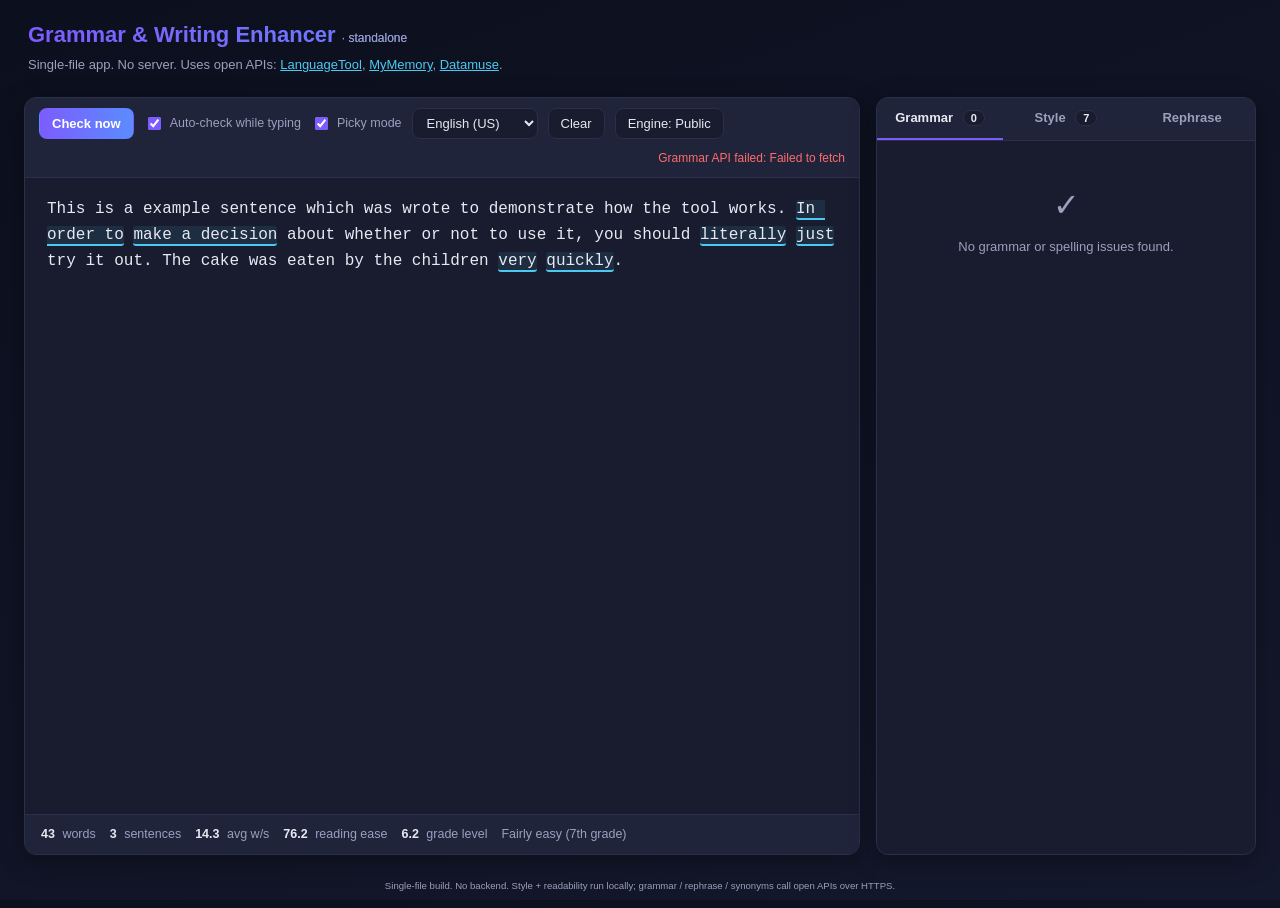
==== commit bda0be86: "Fix: remove duplicate _origRun declaration that crashed page" ====
--- a/standalone.html
+++ b/standalone.html
@@ -3,6 +3,9 @@
 <head>
 <meta charset="utf-8" />
 <meta name="viewport" content="width=device-width, initial-scale=1" />
+<meta http-equiv="Cache-Control" content="no-cache, no-store, must-revalidate" />
+<meta http-equiv="Pragma" content="no-cache" />
+<meta http-equiv="Expires" content="0" />
 <title>Grammar &amp; Writing Enhancer (Standalone)</title>
 <style>
   :root {
@@ -919,20 +922,6 @@
   setTimeout(() => { if (!tooltip.matches(":hover")) hideTooltip(); }, 150);
 });
 
-// Rebuild index whenever results change — hook into runCheck and renderSuggestionList
-const _origRun = runCheck;
-runCheck = async function () {
-  await _origRun();
-  rebuildIssueIndex();
-};
-
-// Rebuild index whenever results change — hook into runCheck and renderSuggestionList
-const _origRun = runCheck;
-runCheck = async function () {
-  await _origRun();
-  rebuildIssueIndex();
-};
-
 // ============================================================================
 // Init
 // ============================================================================
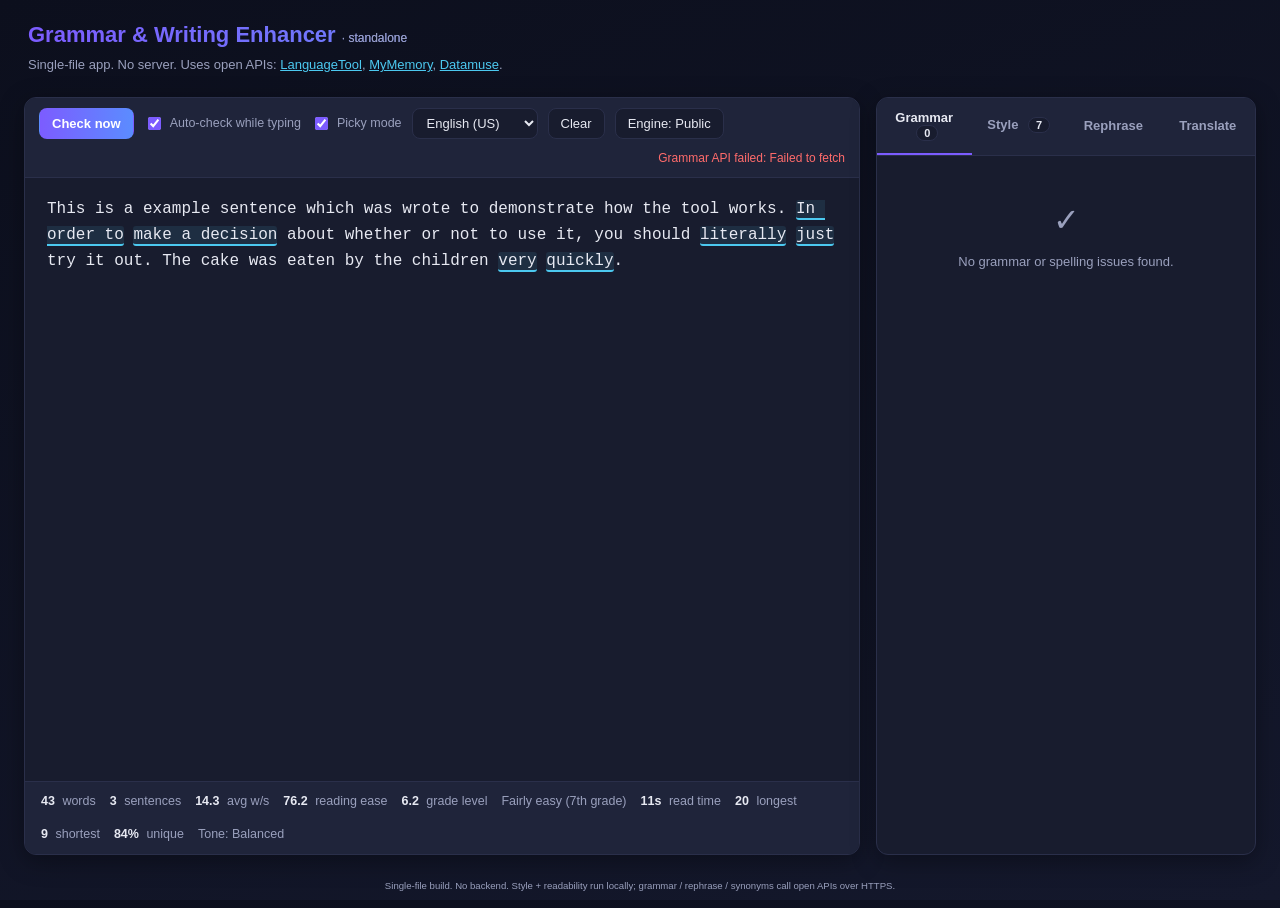
==== commit af913b35: "Add Translate tab, richer stats (read time/sentence stats/tone), repeated-word and sentence-variety " ====
--- a/standalone.html
+++ b/standalone.html
@@ -109,6 +109,18 @@
   .rephrase-card .actions { display:flex; gap:6px; margin-top:8px; }
   .rephrase-card .actions button { font-size:12px; padding:4px 10px; }
   .spinner { text-align:center; padding:18px; color:var(--muted); font-size:13px; }
+
+  /* Translate panel */
+  .translate-row { display:flex; align-items:center; gap:8px; margin-bottom:10px; }
+  .translate-row label { font-size:12px; color:var(--muted); display:flex; align-items:center; gap:6px; flex:1; }
+  .translate-row select { flex:1; padding:5px 8px; font-size:12.5px; }
+  .translate-row button#trSwap { padding:5px 10px; font-size:15px; }
+  .translate-card { padding:12px 14px; margin-top:10px; border:1px solid var(--border);
+    border-left:3px solid var(--accent); border-radius:8px; background:var(--panel-2); }
+  .translate-card.err { border-left-color:var(--err); }
+  .translate-card .text { font-size:14.5px; line-height:1.55; white-space:pre-wrap; }
+  .translate-card .actions { display:flex; gap:6px; margin-top:8px; }
+  .translate-card .actions button { font-size:12px; padding:4px 10px; }
 
   .popup { position:fixed; z-index:100; min-width:220px; max-width:320px;
     background:var(--panel-2); border:1px solid var(--border); border-radius:10px;
@@ -186,6 +198,11 @@
       <span class="metric"><b id="m-ease">0</b> reading ease</span>
       <span class="metric"><b id="m-grade">0</b> grade level</span>
       <span class="metric" id="m-level">—</span>
+      <span class="metric"><b id="m-read">0s</b> read time</span>
+      <span class="metric"><b id="m-long">0</b> longest</span>
+      <span class="metric"><b id="m-short">0</b> shortest</span>
+      <span class="metric"><b id="m-unique">0%</b> unique</span>
+      <span class="metric" id="m-tone">Tone: —</span>
     </div>
   </section>
 
@@ -194,6 +211,7 @@
       <button class="tab active" data-tab="grammar">Grammar <span id="grammarCount" class="badge">0</span></button>
       <button class="tab" data-tab="style">Style <span id="styleCount" class="badge">0</span></button>
       <button class="tab" data-tab="rephrase">Rephrase</button>
+      <button class="tab" data-tab="translate">Translate</button>
     </div>
     <div id="grammarList" class="suggestions"></div>
     <div id="styleList" class="suggestions hidden"></div>
@@ -208,6 +226,16 @@
       <button id="rephraseBtn" class="primary full">Rephrase selection or full text</button>
       <p class="hint">Select text first, or leave nothing selected to rephrase the whole editor. Double-click a word for synonyms.</p>
       <div id="rephraseResults"></div>
+    </div>
+    <div id="translatePanel" class="suggestions hidden">
+      <div class="translate-row">
+        <label>From <select id="trFrom"></select></label>
+        <button id="trSwap" title="Swap languages">⇄</button>
+        <label>To <select id="trTo"></select></label>
+      </div>
+      <button id="translateBtn" class="primary full">Translate selection or full text</button>
+      <p class="hint">Selection translated if any, otherwise the whole editor. Uses MyMemory open API.</p>
+      <div id="translateResult"></div>
     </div>
   </aside>
 </main>
@@ -249,6 +277,17 @@
 const rephraseBtn = document.getElementById("rephraseBtn");
 const rephraseResults = document.getElementById("rephraseResults");
 const styleBtns = document.querySelectorAll(".style-btn");
+const translatePanel = document.getElementById("translatePanel");
+const translateBtn = document.getElementById("translateBtn");
+const translateResult = document.getElementById("translateResult");
+const trFrom = document.getElementById("trFrom");
+const trTo = document.getElementById("trTo");
+const trSwap = document.getElementById("trSwap");
+const mRead = document.getElementById("m-read");
+const mLong = document.getElementById("m-long");
+const mShort = document.getElementById("m-short");
+const mUnique = document.getElementById("m-unique");
+const mTone = document.getElementById("m-tone");
 const synonymPopup = document.getElementById("synonymPopup");
 const popupWord = document.getElementById("popupWord");
 const popupBody = document.getElementById("popupBody");
@@ -309,6 +348,7 @@
     grammarList.classList.toggle("hidden", w !== "grammar");
     styleList.classList.toggle("hidden", w !== "style");
     rephrasePanel.classList.toggle("hidden", w !== "rephrase");
+    translatePanel.classList.toggle("hidden", w !== "translate");
   });
 });
 
@@ -440,14 +480,41 @@
       message:`Adverb “${m[1]}” — strong verbs often work better.`, replacements:[] });
   }
   let pos = 0;
+  const sentenceStarts = [];
   for (const s of text.split(SENT_SPLIT)) {
-    const wc = s.trim().split(/\s+/).filter(Boolean).length;
+    const trimmed = s.trim();
+    const wc = trimmed.split(/\s+/).filter(Boolean).length;
     if (wc >= 25) {
       out.push({ type:"long-sentence", offset:pos, length:s.length,
         message:`Long sentence (${wc} words) — consider splitting.`, replacements:[] });
     }
+    // Track first word of each sentence for variety check
+    const firstMatch = trimmed.match(/^[A-Za-z']+/);
+    if (firstMatch) sentenceStarts.push({ word: firstMatch[0].toLowerCase(), offset: pos + s.indexOf(firstMatch[0]), length: firstMatch[0].length });
     pos += s.length + 1;
   }
+
+  // Repeated consecutive words: "the the", "to to", "is is" — case-insensitive
+  const REPEAT_RE = /\b([A-Za-z]+)\s+\1\b/gi;
+  REPEAT_RE.lastIndex = 0;
+  while ((m = REPEAT_RE.exec(text)) !== null) {
+    out.push({ type:"repeated-word", offset:m.index, length:m[0].length,
+      message:`Repeated word “${m[1]}” — likely a typo.`,
+      replacements: [m[1]] });
+  }
+
+  // Sentence-variety: 3+ consecutive sentences starting with the same word
+  for (let i = 2; i < sentenceStarts.length; i++) {
+    const a = sentenceStarts[i - 2], b = sentenceStarts[i - 1], c = sentenceStarts[i];
+    // Skip common starters that are hard to vary
+    const skip = new Set(["i","the","a","an","it","this","that","there","you","we","they","he","she"]);
+    if (a.word === b.word && b.word === c.word && !skip.has(a.word)) {
+      out.push({ type:"sentence-variety", offset:c.offset, length:c.length,
+        message:`3 sentences in a row start with “${c.word}” — try varying the opener.`,
+        replacements:[] });
+    }
+  }
+
   out.sort((a,b) => a.offset - b.offset || a.length - b.length);
   return out;
 }
@@ -474,7 +541,8 @@
   const syl = words.reduce((s, w) => s + countSyllables(w), 0);
   if (!words.length || !sentences.length) {
     return { words:words.length, sentences:sentences.length,
-      avgWordsPerSentence:0, fleschReadingEase:0, fleschKincaidGrade:0, readingLevel:"—" };
+      avgWordsPerSentence:0, fleschReadingEase:0, fleschKincaidGrade:0, readingLevel:"—",
+      readTime:"0s", longestSentence:0, shortestSentence:0, uniquePct:0, tone:"—" };
   }
   const aw = words.length / sentences.length;
   const asw = syl / words.length;
@@ -488,12 +556,38 @@
   else if (flesch >= 50) level = "Fairly difficult (10th–12th)";
   else if (flesch >= 30) level = "Difficult (college)";
   else level = "Very difficult (college grad)";
+
+  // Reading time: 225 wpm average adult silent reading
+  const secs = Math.max(1, Math.round((words.length / 225) * 60));
+  const readTime = secs >= 60 ? `${Math.floor(secs/60)}m ${secs%60}s` : `${secs}s`;
+
+  // Sentence stats
+  const sentLens = sentences.map((s) => s.trim().split(/\s+/).filter(Boolean).length);
+  const longestSentence = Math.max(...sentLens);
+  const shortestSentence = Math.min(...sentLens);
+
+  // Unique-word ratio (lowercase, dedup)
+  const uniqueWords = new Set(words.map((w) => w.toLowerCase()));
+  const uniquePct = Math.round((uniqueWords.size / words.length) * 100);
+
+  // Simple tone heuristic
+  const lower = text.toLowerCase();
+  const contractions = (lower.match(/\b(?:can't|won't|don't|i'm|you're|it's|that's|i'll|we'll|gonna|wanna|kinda)\b/g) || []).length;
+  const exclaims = (text.match(/!/g) || []).length;
+  const longWords = words.filter((w) => w.length >= 8).length;
+  const longWordPct = longWords / words.length;
+  let tone;
+  if (contractions + exclaims >= Math.max(2, sentences.length * 0.4) || longWordPct < 0.10) tone = "Casual";
+  else if (longWordPct > 0.22 && aw > 18 && contractions === 0) tone = "Formal";
+  else tone = "Balanced";
+
   return {
     words: words.length, sentences: sentences.length,
     avgWordsPerSentence: Math.round(aw * 10) / 10,
     fleschReadingEase: Math.round(flesch * 10) / 10,
     fleschKincaidGrade: Math.round(fk * 10) / 10,
     readingLevel: level,
+    readTime, longestSentence, shortestSentence, uniquePct, tone,
   };
 }
 
@@ -504,6 +598,11 @@
   mEase.textContent = m.fleschReadingEase ?? 0;
   mGrade.textContent = m.fleschKincaidGrade ?? 0;
   mLevel.textContent = m.readingLevel ?? "—";
+  mRead.textContent = m.readTime ?? "0s";
+  mLong.textContent = m.longestSentence ?? 0;
+  mShort.textContent = m.shortestSentence ?? 0;
+  mUnique.textContent = (m.uniquePct ?? 0) + "%";
+  mTone.textContent = "Tone: " + (m.tone ?? "—");
 }
 
 // ============================================================================
@@ -710,6 +809,86 @@
     rephraseResults.appendChild(card);
   }
   rephraseBtn.disabled = false;
+});
+
+// ============================================================================
+// Translate — MyMemory open API (100+ languages)
+// ============================================================================
+const TR_LANGS = [
+  ["en","English"], ["es","Spanish"], ["fr","French"], ["de","German"], ["it","Italian"],
+  ["pt","Portuguese"], ["nl","Dutch"], ["pl","Polish"], ["ru","Russian"], ["uk","Ukrainian"],
+  ["tr","Turkish"], ["ar","Arabic"], ["he","Hebrew"], ["fa","Persian"],
+  ["hi","Hindi"], ["bn","Bengali"], ["ta","Tamil"], ["te","Telugu"], ["ml","Malayalam"],
+  ["kn","Kannada"], ["mr","Marathi"], ["gu","Gujarati"], ["pa","Punjabi"], ["ur","Urdu"],
+  ["zh-CN","Chinese (Simplified)"], ["zh-TW","Chinese (Traditional)"],
+  ["ja","Japanese"], ["ko","Korean"], ["vi","Vietnamese"], ["th","Thai"], ["id","Indonesian"],
+  ["ms","Malay"], ["fil","Filipino"], ["sv","Swedish"], ["no","Norwegian"], ["da","Danish"],
+  ["fi","Finnish"], ["el","Greek"], ["cs","Czech"], ["hu","Hungarian"], ["ro","Romanian"],
+  ["bg","Bulgarian"], ["sr","Serbian"], ["hr","Croatian"], ["sk","Slovak"], ["sl","Slovenian"],
+  ["lt","Lithuanian"], ["lv","Latvian"], ["et","Estonian"], ["is","Icelandic"], ["ga","Irish"],
+  ["cy","Welsh"], ["sw","Swahili"], ["af","Afrikaans"], ["sq","Albanian"], ["az","Azerbaijani"],
+  ["eu","Basque"], ["ca","Catalan"], ["gl","Galician"], ["la","Latin"], ["mt","Maltese"],
+];
+function populateLangs() {
+  for (const [code, name] of TR_LANGS) {
+    trFrom.appendChild(new Option(name, code));
+    trTo.appendChild(new Option(name, code));
+  }
+  trFrom.value = localStorage.getItem("trFrom") || "en";
+  trTo.value = localStorage.getItem("trTo") || "es";
+}
+populateLangs();
+trFrom.addEventListener("change", () => localStorage.setItem("trFrom", trFrom.value));
+trTo.addEventListener("change", () => localStorage.setItem("trTo", trTo.value));
+trSwap.addEventListener("click", () => {
+  const a = trFrom.value; trFrom.value = trTo.value; trTo.value = a;
+  localStorage.setItem("trFrom", trFrom.value);
+  localStorage.setItem("trTo", trTo.value);
+});
+
+translateBtn.addEventListener("click", async () => {
+  const selStart = editor.selectionStart, selEnd = editor.selectionEnd;
+  const text = (selEnd > selStart ? editor.value.slice(selStart, selEnd) : editor.value).trim();
+  if (!text) { translateResult.innerHTML = `<div class="empty">Type or select some text first.</div>`; return; }
+  if (trFrom.value === trTo.value) {
+    translateResult.innerHTML = `<div class="empty">Source and target languages are the same.</div>`; return;
+  }
+  if (text.length > 500) {
+    translateResult.innerHTML = `<div class="empty">MyMemory free tier accepts up to 500 chars per call. Select less text.</div>`; return;
+  }
+  translateResult.innerHTML = `<div class="spinner">Translating ${trFrom.options[trFrom.selectedIndex].text} → ${trTo.options[trTo.selectedIndex].text}…</div>`;
+  translateBtn.disabled = true;
+  try {
+    const out = await translate(text, trFrom.value, trTo.value);
+    const card = document.createElement("div");
+    card.className = "translate-card";
+    card.innerHTML = `
+      <div class="text">${escapeHtml(out)}</div>
+      <div class="actions">
+        <button data-act="replace">Replace</button>
+        <button data-act="copy">Copy</button>
+      </div>
+    `;
+    card.addEventListener("click", (e) => {
+      const act = e.target.closest("button")?.dataset.act;
+      if (act === "replace") {
+        if (selEnd > selStart) editor.setRangeText(out, selStart, selEnd, "end");
+        else editor.value = out;
+        editor.focus();
+        scheduleCheck(100);
+      } else if (act === "copy") {
+        navigator.clipboard.writeText(out).catch(() => {});
+        e.target.textContent = "Copied!";
+        setTimeout(() => (e.target.textContent = "Copy"), 1200);
+      }
+    });
+    translateResult.innerHTML = "";
+    translateResult.appendChild(card);
+  } catch (err) {
+    translateResult.innerHTML = `<div class="translate-card err"><div class="text">⚠ ${escapeHtml(err.message)}</div></div>`;
+  } finally {
+    translateBtn.disabled = false;
+  }
 });
 
 // ============================================================================
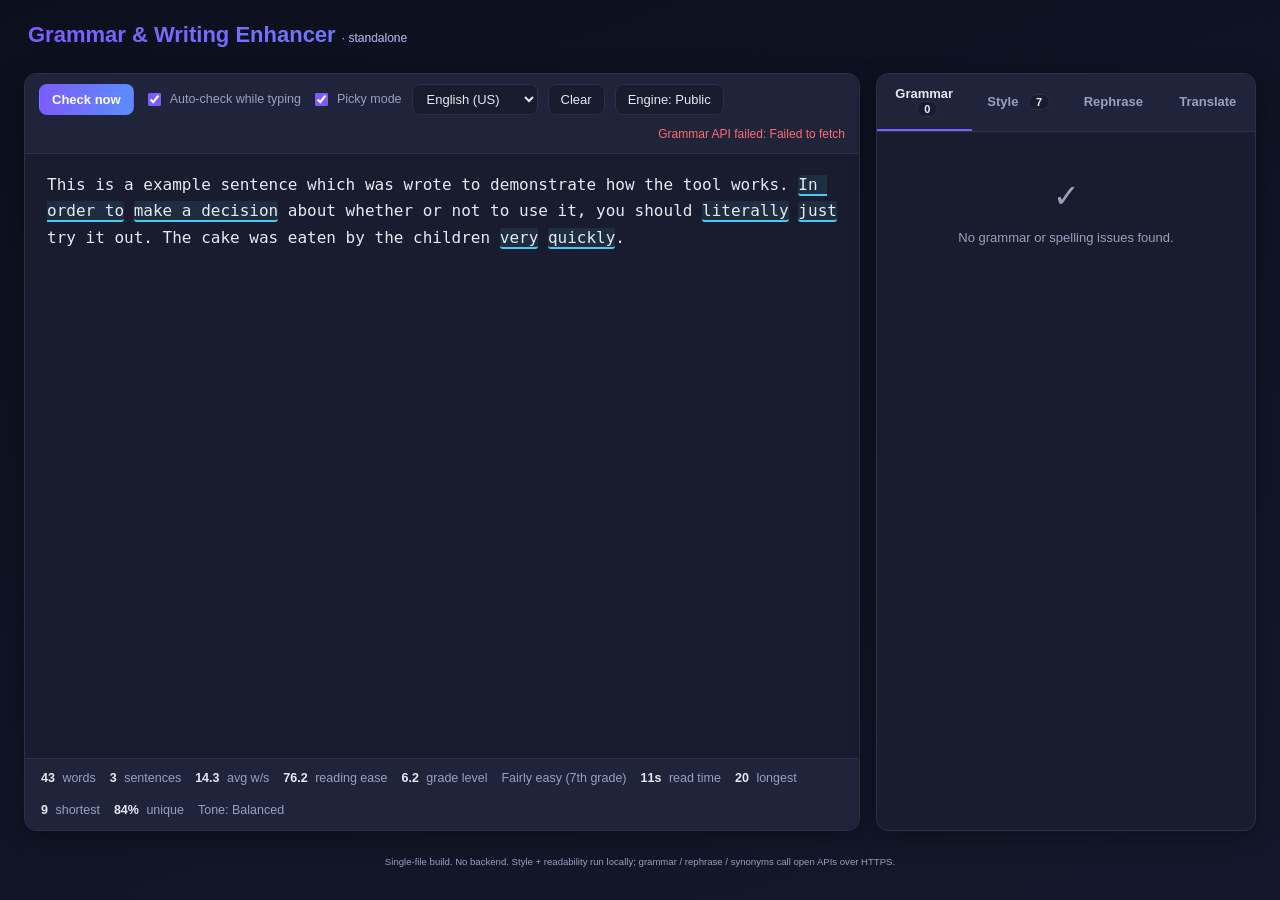
==== commit c559a18d: "Remove 'Single-file app. No server.' subtitle from header" ====
--- a/standalone.html
+++ b/standalone.html
@@ -162,12 +162,6 @@
 <body>
 <header>
   <h1>Grammar &amp; Writing Enhancer <small style="font-size:12px;color:var(--muted);font-weight:400;">· standalone</small></h1>
-  <p class="subtitle">
-    Single-file app. No server. Uses open APIs:
-    <a href="https://languagetool.org/" target="_blank" rel="noopener">LanguageTool</a>,
-    <a href="https://mymemory.translated.net/" target="_blank" rel="noopener">MyMemory</a>,
-    <a href="https://www.datamuse.com/api/" target="_blank" rel="noopener">Datamuse</a>.
-  </p>
 </header>
 
 <main>
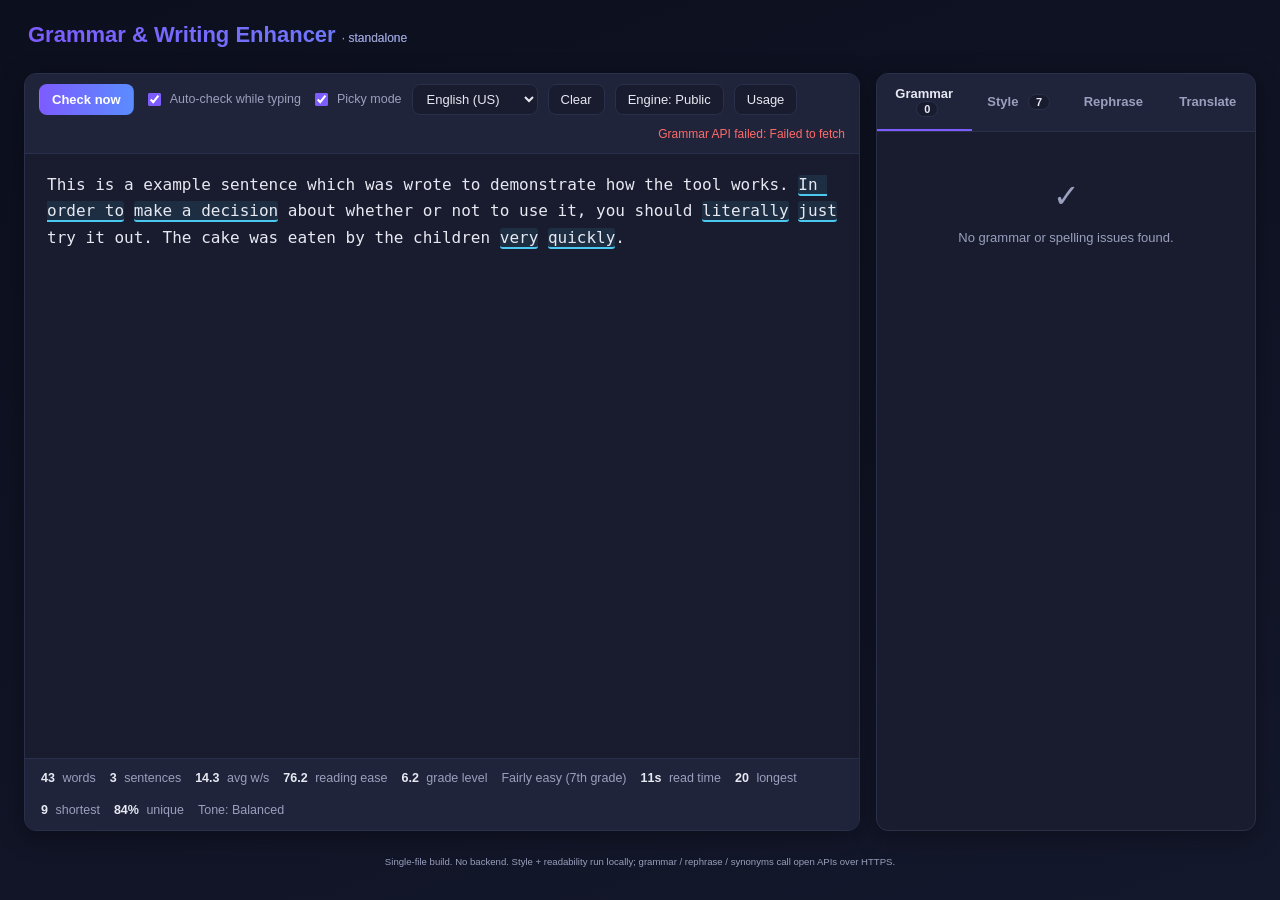
==== commit 058827d7: "Add API usage tracker (24h rolling window for LanguageTool/MyMemory/Datamuse)" ====
--- a/standalone.html
+++ b/standalone.html
@@ -156,6 +156,27 @@
   .tooltip.warn  { border-left:3px solid var(--warn); }
   .tooltip.style { border-left:3px solid var(--style); }
 
+  /* Usage popover */
+  .usage-pop { position:fixed; z-index:180; width:300px; background:#0b0e1a;
+    border:1px solid var(--border); border-radius:12px; box-shadow:var(--shadow);
+    padding:12px 14px; font-size:12.5px; }
+  .usage-pop.hidden { display:none; }
+  .usage-pop h4 { margin:0 0 8px; font-size:13px; color:var(--text); }
+  .usage-row { margin-bottom:10px; }
+  .usage-row:last-child { margin-bottom:0; }
+  .usage-label { display:flex; justify-content:space-between; align-items:baseline;
+    margin-bottom:3px; color:var(--muted); font-size:11.5px; }
+  .usage-label b { color:var(--text); font-weight:600; }
+  .usage-bar { height:6px; background:var(--panel); border-radius:3px; overflow:hidden; }
+  .usage-fill { height:100%; background:var(--accent); transition:width .3s; }
+  .usage-fill.warn { background:var(--warn); }
+  .usage-fill.err { background:var(--err); }
+  .usage-foot { margin-top:10px; padding-top:10px; border-top:1px solid var(--border);
+    display:flex; justify-content:space-between; color:var(--muted); font-size:11px; }
+  .usage-foot button { background:transparent; border:none; color:var(--accent);
+    cursor:pointer; font-size:11px; padding:0; }
+  .usage-foot button:hover { text-decoration:underline; }
+
   footer { padding:6px 28px 14px; color:var(--muted); font-size:11.5px; text-align:center; }
 </style>
 </head>
@@ -179,6 +200,7 @@
       </select>
       <button id="clearBtn">Clear</button>
       <button id="engineBtn" title="Change grammar engine">Engine: Public</button>
+      <button id="usageBtn" title="API usage in the last 24 hours">Usage</button>
       <span id="status" class="status"></span>
     </div>
     <div class="editor-wrap">
@@ -240,6 +262,29 @@
 </div>
 
 <div id="tooltip" class="tooltip hidden"></div>
+
+<div id="usagePop" class="usage-pop hidden" role="dialog" aria-label="Usage in last 24 hours">
+  <h4>API usage · last 24h</h4>
+  <div class="usage-row">
+    <div class="usage-label"><span>LanguageTool (grammar)</span><b id="u-lt">0</b></div>
+    <div class="usage-bar"><div class="usage-fill" id="u-lt-bar" style="width:0%"></div></div>
+    <div style="font-size:10.5px;color:var(--muted);margin-top:2px;" id="u-lt-sub">Rate-limited: 20 requests/min</div>
+  </div>
+  <div class="usage-row">
+    <div class="usage-label"><span>MyMemory (translate / rephrase)</span><b id="u-mm">0 / 5000 words</b></div>
+    <div class="usage-bar"><div class="usage-fill" id="u-mm-bar" style="width:0%"></div></div>
+    <div style="font-size:10.5px;color:var(--muted);margin-top:2px;">Free tier: 5000 words/day</div>
+  </div>
+  <div class="usage-row">
+    <div class="usage-label"><span>Datamuse (synonyms)</span><b id="u-dm">0 / 100000</b></div>
+    <div class="usage-bar"><div class="usage-fill" id="u-dm-bar" style="width:0%"></div></div>
+    <div style="font-size:10.5px;color:var(--muted);margin-top:2px;">Free tier: 100k requests/day</div>
+  </div>
+  <div class="usage-foot">
+    <span>Tracked locally in this browser.</span>
+    <button id="usageReset" title="Clear local counters">Reset</button>
+  </div>
+</div>
 
 <footer>
   <small>Single-file build. No backend. Style + readability run locally; grammar / rephrase / synonyms call open APIs over HTTPS.</small>
@@ -608,6 +653,7 @@
   params.set("language", language);
   params.set("enabledOnly", "false");
   if (picky) params.set("level", "picky");
+  trackUsage("lt", 1);
   const res = await fetch(ltUrl(), {
     method: "POST",
     headers: { "Content-Type": "application/x-www-form-urlencoded", "Accept": "application/json" },
@@ -713,6 +759,7 @@
 
 async function translate(text, source, target) {
   const url = `${MM_URL}?q=${encodeURIComponent(text)}&langpair=${source}|${target}`;
+  trackUsage("mm", (text.trim().match(/\S+/g) || []).length);
   const res = await fetch(url);
   if (!res.ok) throw new Error(`MyMemory ${res.status}`);
   const data = await res.json();
@@ -912,6 +959,7 @@
   popupBody.innerHTML = `<div class="spinner">Looking up…</div>`;
   showPopupNear(x, y);
   try {
+    trackUsage("dm", 2);
     const [synRes, mlRes] = await Promise.all([
       fetch(`${DM_URL}?rel_syn=${encodeURIComponent(word.toLowerCase())}&max=12`),
       fetch(`${DM_URL}?ml=${encodeURIComponent(word.toLowerCase())}&max=12`),
@@ -1139,6 +1187,98 @@
   "This is a example sentence which was wrote to demonstrate how the tool works. " +
   "In order to make a decision about whether or not to use it, you should literally just try it out. " +
   "The cake was eaten by the children very quickly.";
+
+// ============================================================================
+// API usage tracker (rolling 24h window, persisted in localStorage)
+// ============================================================================
+const USAGE_LIMITS = {
+  lt: { day: null,   minute: 20 },  // LanguageTool: 20 requests/min (no daily cap)
+  mm: { day: 5000              },   // MyMemory: 5000 words/day anonymous
+  dm: { day: 100000            },   // Datamuse: 100k requests/day
+};
+let usageLog = (() => {
+  try { return JSON.parse(localStorage.getItem("usageLog")) || { lt: [], mm: [], dm: [] }; }
+  catch { return { lt: [], mm: [], dm: [] }; }
+})();
+
+function pruneUsage() {
+  const cutoff = Date.now() - 24 * 60 * 60 * 1000;
+  for (const k of ["lt", "mm", "dm"]) {
+    usageLog[k] = (usageLog[k] || []).filter((e) => e.t >= cutoff);
+  }
+}
+function trackUsage(api, amount) {
+  if (!amount) return;
+  pruneUsage();
+  (usageLog[api] = usageLog[api] || []).push({ t: Date.now(), n: amount });
+  try { localStorage.setItem("usageLog", JSON.stringify(usageLog)); } catch {}
+  if (!usagePop.classList.contains("hidden")) renderUsage();
+}
+function sumWindow(arr, ms) {
+  const cutoff = Date.now() - ms;
+  return arr.filter((e) => e.t >= cutoff).reduce((s, e) => s + e.n, 0);
+}
+function fmtBar(used, limit) {
+  const pct = limit ? Math.min(100, Math.round((used / limit) * 100)) : 0;
+  let cls = "";
+  if (pct >= 90) cls = "err";
+  else if (pct >= 70) cls = "warn";
+  return { pct, cls };
+}
+function renderUsage() {
+  pruneUsage();
+  const dayMs = 24 * 60 * 60 * 1000;
+  // LanguageTool: show 1-min usage vs 20/min limit (the binding constraint)
+  const ltMin = sumWindow(usageLog.lt, 60 * 1000);
+  const lt24 = sumWindow(usageLog.lt, dayMs);
+  const ltBar = fmtBar(ltMin, USAGE_LIMITS.lt.minute);
+  document.getElementById("u-lt").textContent = `${ltMin} / ${USAGE_LIMITS.lt.minute} this min`;
+  const ltBarEl = document.getElementById("u-lt-bar");
+  ltBarEl.style.width = ltBar.pct + "%";
+  ltBarEl.className = "usage-fill " + ltBar.cls;
+  document.getElementById("u-lt-sub").textContent =
+    `${lt24} requests in last 24h \u00b7 limit 20/min (no daily cap)`;
+  // MyMemory: words / day
+  const mmUsed = sumWindow(usageLog.mm, dayMs);
+  const mmBar = fmtBar(mmUsed, USAGE_LIMITS.mm.day);
+  document.getElementById("u-mm").textContent =
+    `${mmUsed} / ${USAGE_LIMITS.mm.day} words \u00b7 ${Math.max(0, USAGE_LIMITS.mm.day - mmUsed)} left`;
+  const mmBarEl = document.getElementById("u-mm-bar");
+  mmBarEl.style.width = mmBar.pct + "%";
+  mmBarEl.className = "usage-fill " + mmBar.cls;
+  // Datamuse: requests / day
+  const dmUsed = sumWindow(usageLog.dm, dayMs);
+  const dmBar = fmtBar(dmUsed, USAGE_LIMITS.dm.day);
+  document.getElementById("u-dm").textContent =
+    `${dmUsed} / ${USAGE_LIMITS.dm.day} \u00b7 ${Math.max(0, USAGE_LIMITS.dm.day - dmUsed)} left`;
+  const dmBarEl = document.getElementById("u-dm-bar");
+  dmBarEl.style.width = dmBar.pct + "%";
+  dmBarEl.className = "usage-fill " + dmBar.cls;
+}
+const usagePop = document.getElementById("usagePop");
+document.getElementById("usageBtn").addEventListener("click", (e) => {
+  if (usagePop.classList.contains("hidden")) {
+    renderUsage();
+    const r = e.currentTarget.getBoundingClientRect();
+    usagePop.classList.remove("hidden");
+    const pr = usagePop.getBoundingClientRect();
+    usagePop.style.left = Math.max(8, Math.min(window.innerWidth - pr.width - 8, r.left)) + "px";
+    usagePop.style.top = (r.bottom + 6) + "px";
+  } else {
+    usagePop.classList.add("hidden");
+  }
+});
+document.addEventListener("click", (e) => {
+  if (usagePop.classList.contains("hidden")) return;
+  if (e.target.closest("#usagePop") || e.target.closest("#usageBtn")) return;
+  usagePop.classList.add("hidden");
+});
+document.getElementById("usageReset").addEventListener("click", () => {
+  usageLog = { lt: [], mm: [], dm: [] };
+  try { localStorage.setItem("usageLog", JSON.stringify(usageLog)); } catch {}
+  renderUsage();
+});
+
 runCheck();
 </script>
 </body>
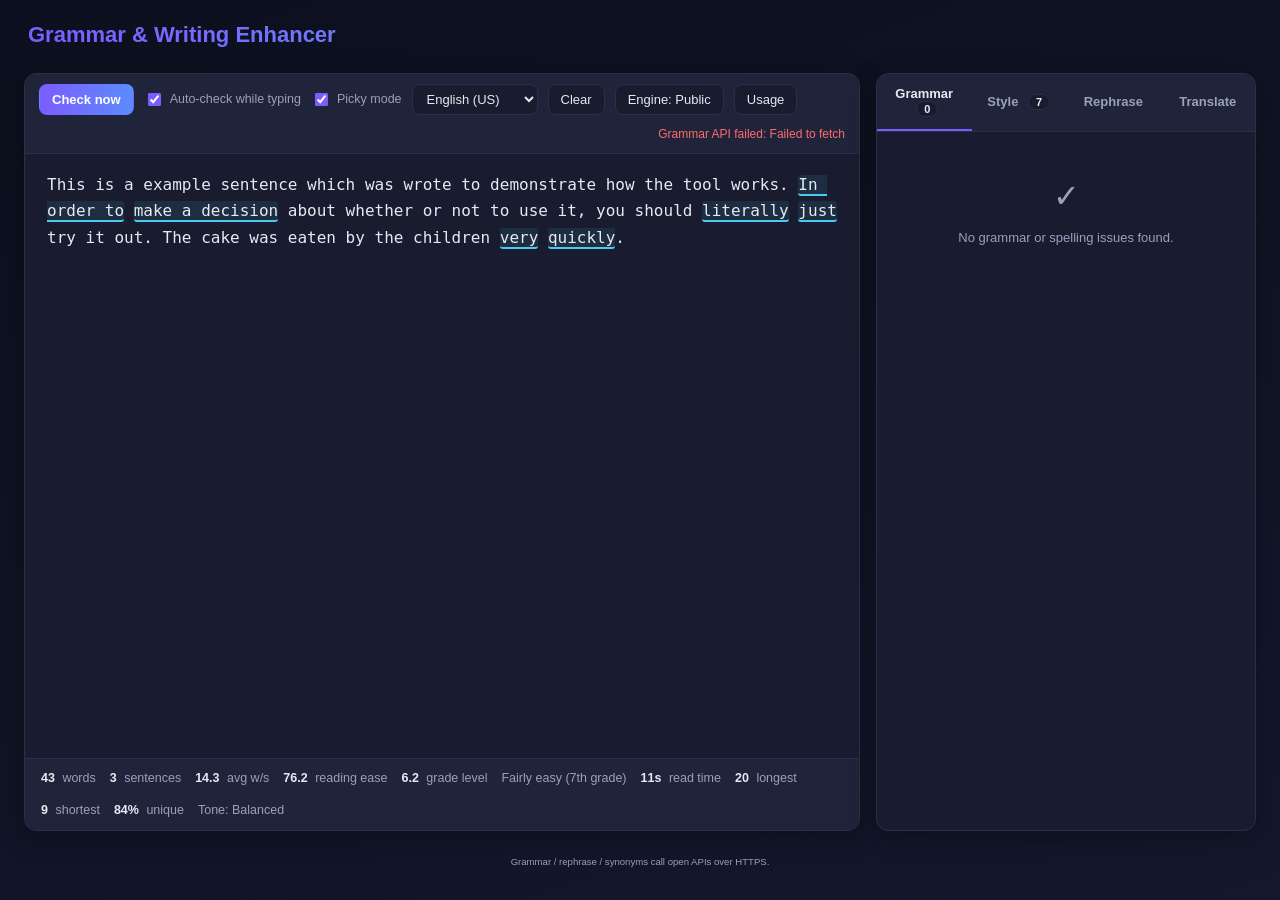
==== commit 01b346fe: "Trim header and footer wording" ====
--- a/standalone.html
+++ b/standalone.html
@@ -182,7 +182,7 @@
 </head>
 <body>
 <header>
-  <h1>Grammar &amp; Writing Enhancer <small style="font-size:12px;color:var(--muted);font-weight:400;">· standalone</small></h1>
+  <h1>Grammar &amp; Writing Enhancer</h1>
 </header>
 
 <main>
@@ -287,7 +287,7 @@
 </div>
 
 <footer>
-  <small>Single-file build. No backend. Style + readability run locally; grammar / rephrase / synonyms call open APIs over HTTPS.</small>
+  <small>Grammar / rephrase / synonyms call open APIs over HTTPS.</small>
 </footer>
 
 <script>
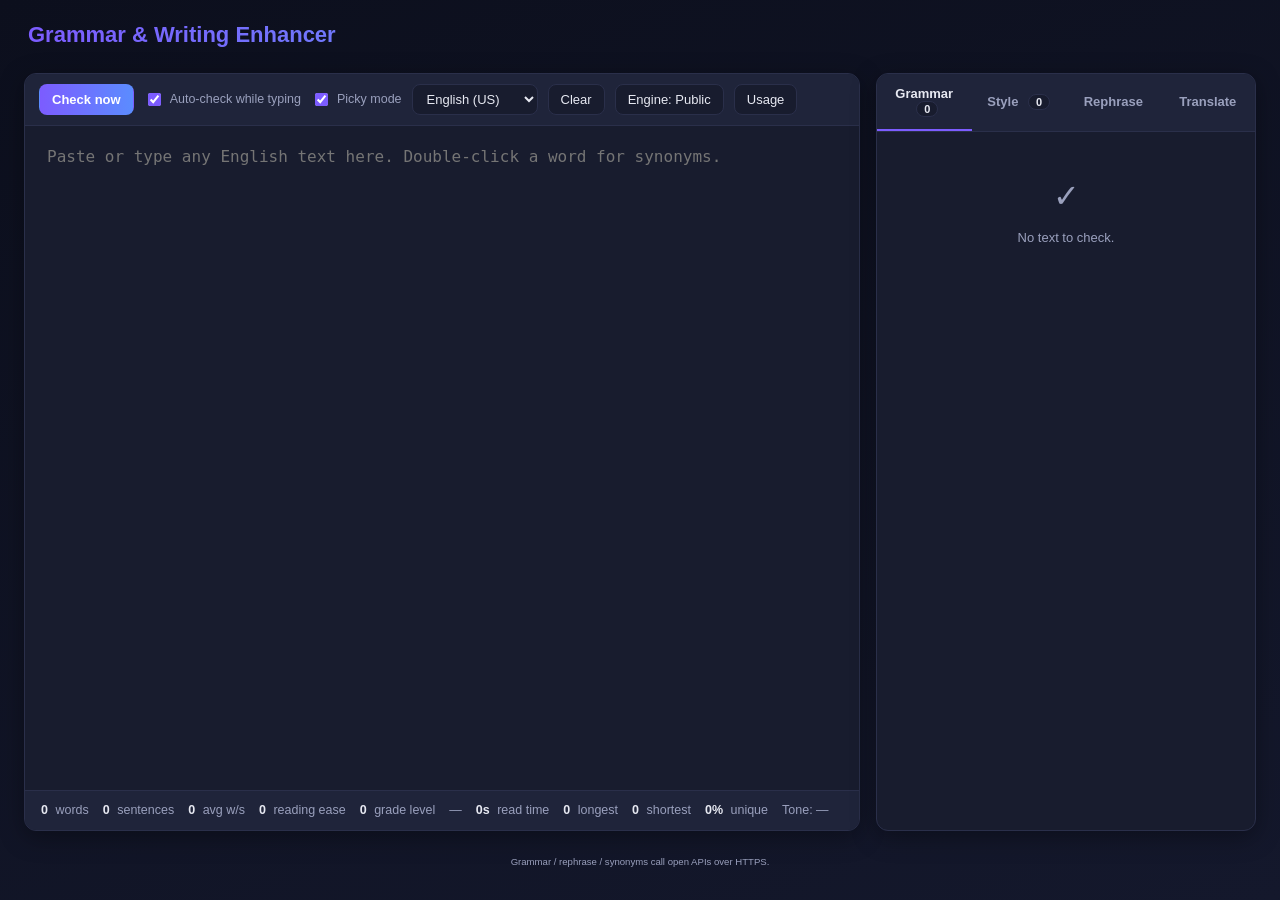
==== commit 4f624603: "Start with blank editor; turn 'Check now' green when grammar API is reachable" ====
--- a/standalone.html
+++ b/standalone.html
@@ -38,6 +38,9 @@
   button.primary { background:linear-gradient(90deg,var(--accent),#5b8cff); border-color:transparent;
     color:white; font-weight:600; }
   button.primary:hover { filter:brightness(1.1); }
+  button.primary.ready { background:linear-gradient(90deg,var(--ok),#22c55e); color:#0a0c14;
+    box-shadow:0 0 0 2px rgba(74,222,128,.18); }
+  button.primary.ready:hover { filter:brightness(1.05); }
   button.full { width:100%; }
   select { background:var(--panel); color:var(--text); border:1px solid var(--border);
     border-radius:8px; padding:6px 10px; font-size:13px; }
@@ -1183,10 +1186,35 @@
   if (editor.value) runCheck();
 });
 
-editor.value =
-  "This is a example sentence which was wrote to demonstrate how the tool works. " +
-  "In order to make a decision about whether or not to use it, you should literally just try it out. " +
-  "The cake was eaten by the children very quickly.";
+editor.value = "";
+
+// ============================================================================
+// Readiness probe — mark "Check now" green when the grammar API is reachable
+// ============================================================================
+async function pingGrammarApi() {
+  checkBtn.classList.remove("ready");
+  checkBtn.title = "Checking API\u2026";
+  if (!navigator.onLine) {
+    checkBtn.title = "Offline \u2014 grammar API unreachable.";
+    return;
+  }
+  try {
+    const base = ltUrl().replace(/\/check$/, "");
+    const res = await fetch(`${base}/languages`, { method: "GET" });
+    if (res.ok) {
+      checkBtn.classList.add("ready");
+      checkBtn.title = "Online and ready.";
+    } else {
+      checkBtn.title = `Grammar API responded ${res.status}.`;
+    }
+  } catch (e) {
+    checkBtn.title = `Grammar API unreachable: ${e.message}`;
+  }
+}
+pingGrammarApi();
+window.addEventListener("online", pingGrammarApi);
+window.addEventListener("offline", pingGrammarApi);
+document.getElementById("engineBtn").addEventListener("click", () => setTimeout(pingGrammarApi, 50), true);
 
 // ============================================================================
 // API usage tracker (rolling 24h window, persisted in localStorage)
